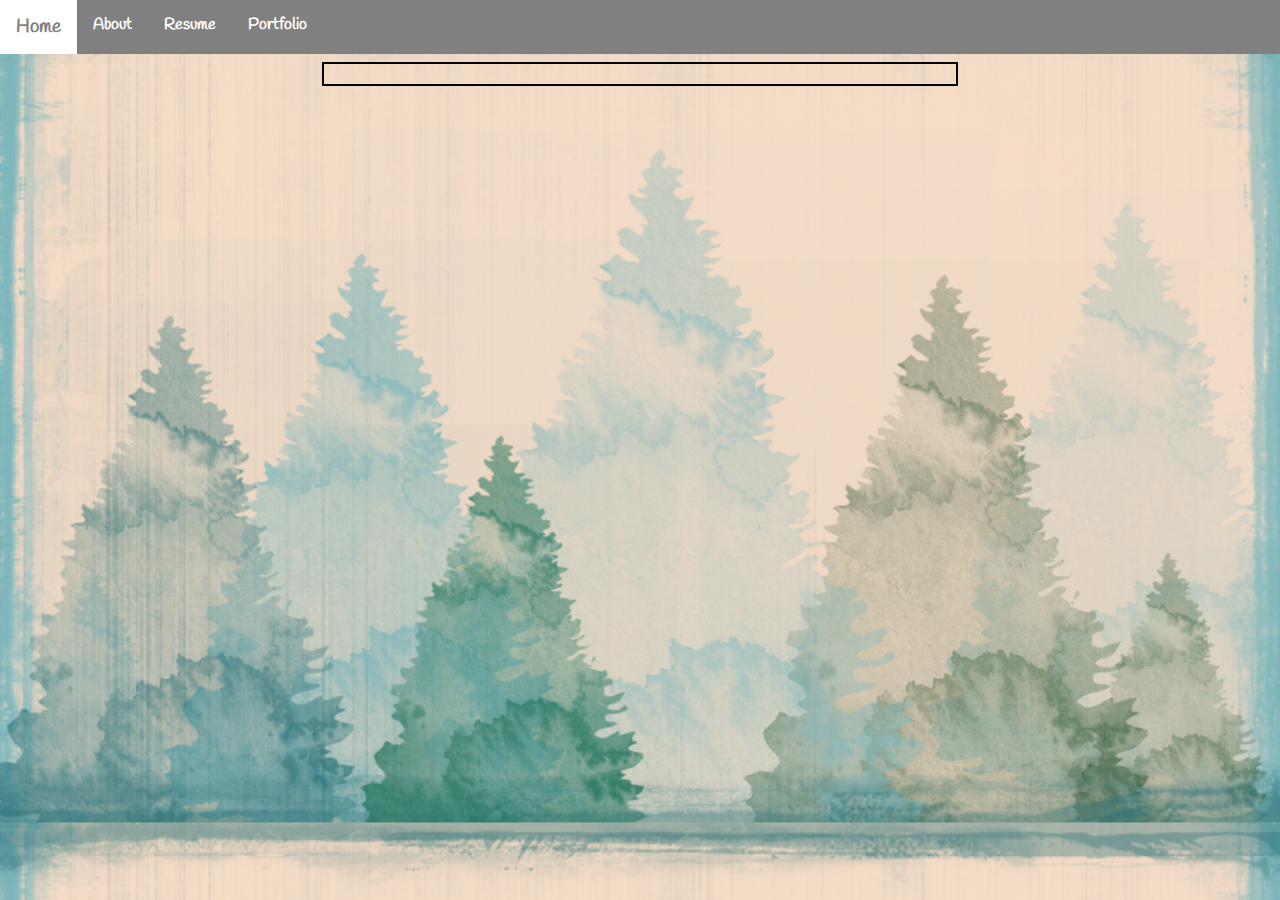
==== portfolio.html @ a2cf3aa6 "Initial commit" ====
<!doctype html>
<html>
    <head>
        <meta charset="utf-8">
        <title>Resume</title>
        <link href="style.css" rel="stylesheet" type="text/css">
        <link href="https://fonts.googleapis.com/css?family=Handlee|Volkhov" rel="stylesheet">
    </head>
    <body>
        <ul id="nav"><!--THIS IS A COMMENT. ul stands for unordered list-->
            <li><a href="index.html">Home</a></li><!--li stands for list item-->
            <li><a href="about.html">About</a></li>
            <li><a href="resume.html">Resume</a></li>
            <li><a href="portfolio.html">Portfolio</a></li>
        </ul> 
        <div id="content">
            
        </div>
    </body>
</html>
---- style.css ----
body{
    background-image: url(background.png);
    background-size: 100%;
    background-attachment: fixed;
    background-color: #80d6c0;
    font-family: 'Handlee', cursive;
    font-weight: bolder;
}
h1, h3{
    font-family: 'Volkhov', serif;
}

#nav{
    list-style-type: none;
    margin: -8px;
    padding: 0;
    overflow: hidden;
    background-color: grey;
    
    
}

#nav li{
    float: left;
}

#nav li a{
    display: block;
    text-align: center;
    padding: 14px 16px;
    text-decoration: none;
    color: white;
    
}
#nav li a:hover{
    background-color: white;
    color: grey;
    font-size: larger;
}

#content{
    border: solid black 2px;
    width: 50%;
    margin-left: auto;
    margin-right: auto;
    margin-top: 16px;
    text-align: center;
    padding-bottom: 20px;
}
table{
    margin: auto;
}

#content ul, #content ol{
    width: 40%;
    margin: auto;
}




font-family: 'Handlee', cursive;
font-family: 'Volkhov', serif;
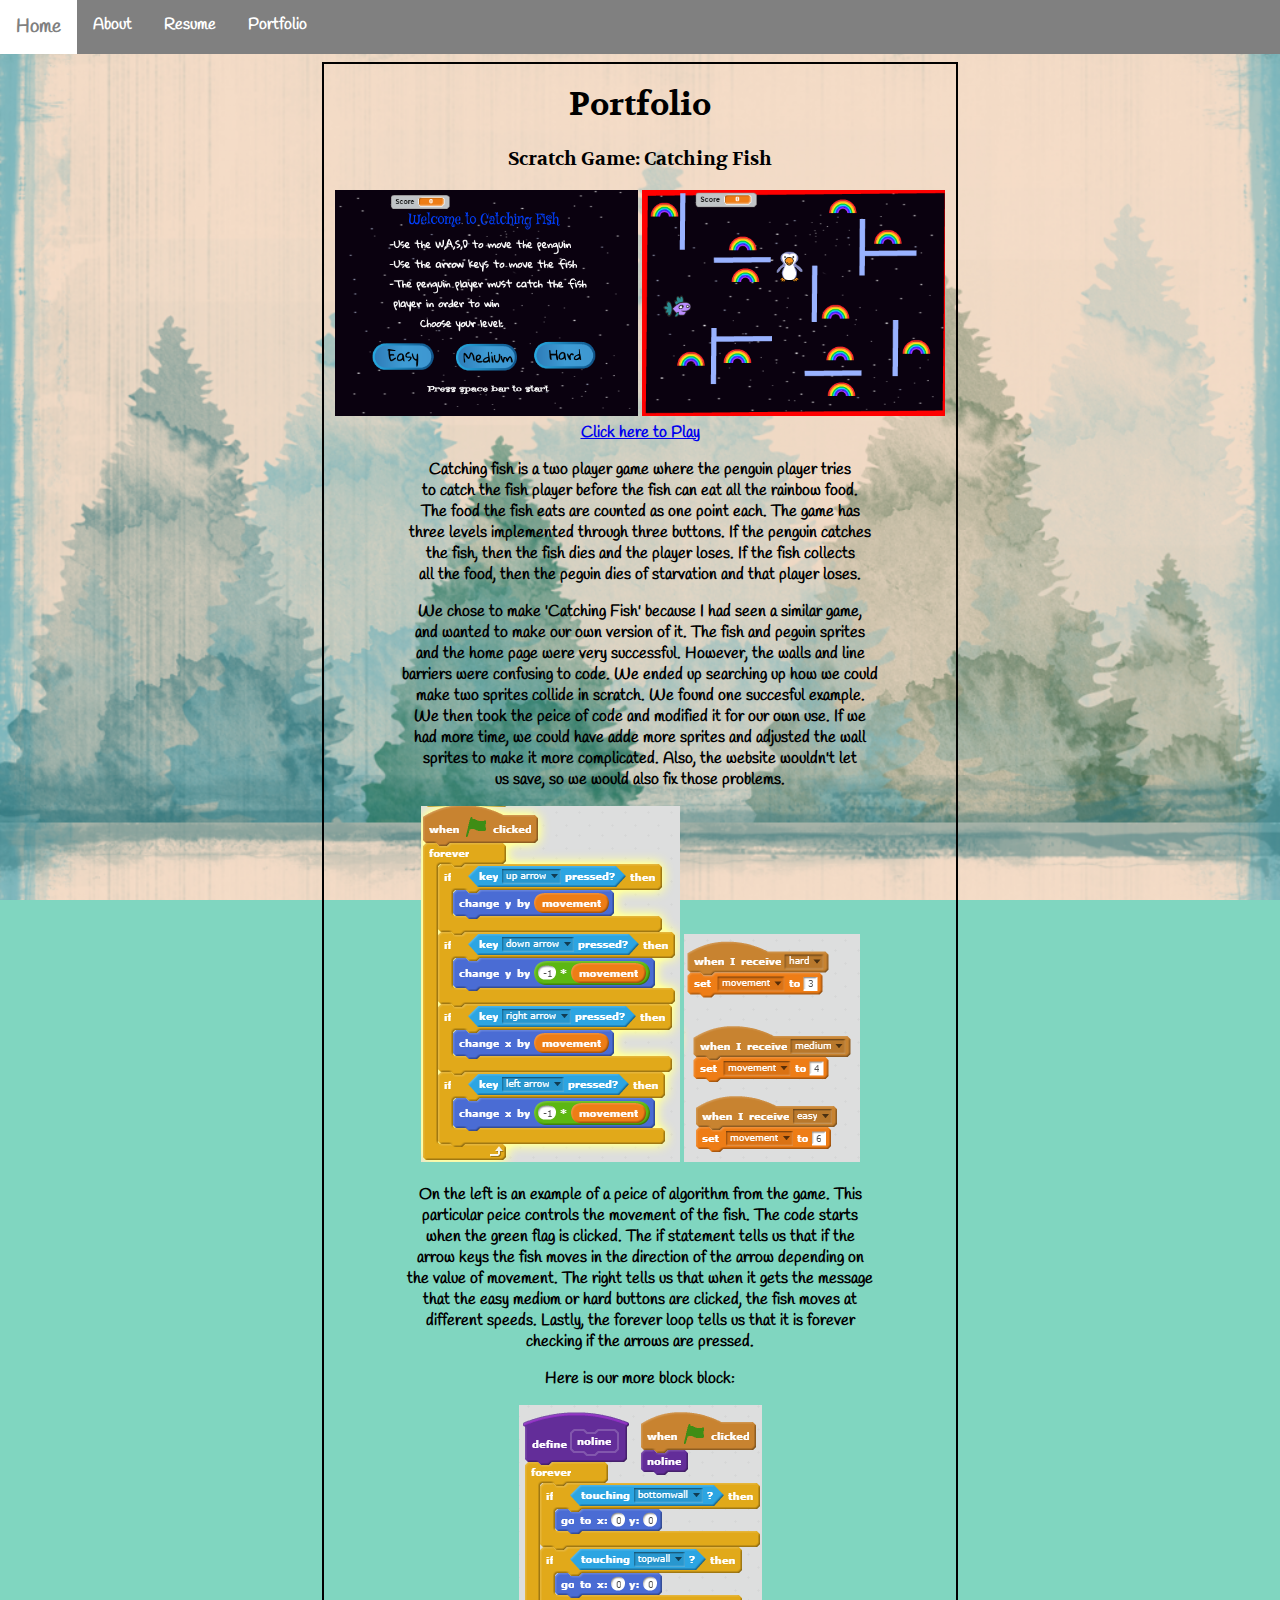
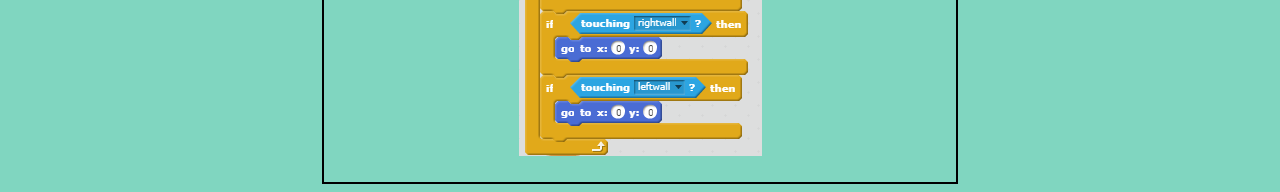
==== commit bfb0b745: "game" ====
--- a/portfolio.html
+++ b/portfolio.html
@@ -14,7 +14,41 @@
             <li><a href="portfolio.html">Portfolio</a></li>
         </ul> 
         <div id="content">
+            <h1>Portfolio</h1>
+            <h3>Scratch Game: Catching Fish</h3>
+            <img src="homes.PNG" width="48%" height="48%">
+            <img src="game.PNG" width="48%" height="48%">
+            <a href="https://scratch.mit.edu/projects/259095863/">Click here to Play</a>
+            <p>Catching fish is a two player game where the penguin player tries</br>
+            to catch the fish player before the fish can eat all the rainbow food.</br>
+            The food the fish eats are counted as one point each. The game has</br>
+            three levels implemented through three buttons. If the penguin catches<br>
+            the fish, then the fish dies and the player loses. If the fish collects</br>
+            all the food, then the peguin dies of starvation and that player loses.</p>
             
+            <p>We chose to make 'Catching Fish' because I had seen a similar game,</br>
+            and wanted to make our own version of it. The fish and peguin sprites</br>
+            and the home page were very successful. However, the walls and line</br>
+            barriers were confusing to code. We ended up searching up how we could</br>
+            make two sprites collide in scratch. We found one succesful example.</br>
+            We then took the peice of code and modified it for our own use. If we</br>
+            had more time, we could have adde more sprites and adjusted the wall</br>
+            sprites to make it more complicated. Also, the website wouldn't let</br>
+            us save, so we would also fix those problems.</p>
+            
+            <img src="Capture.PNG">
+            <img src="movement.PNG">
+            <p>On the left is an example of a peice of algorithm from the game. This</br>
+            particular peice controls the movement of the fish. The code starts</br>
+            when the green flag is clicked. The if statement tells us that if the</br>
+            arrow keys the fish moves in the direction of the arrow depending on</br>
+            the value of movement. The right tells us that when it gets the message</br>
+            that the easy medium or hard buttons are clicked, the fish moves at</br>
+            different speeds. Lastly, the forever loop tells us that it is forever</br>
+            checking if the arrows are pressed.</p>
+            <p>Here is our more block block: </p>
+            <img src="noline.PNG">
+    
         </div>
     </body>
 </html>--- a/style.css
+++ b/style.css
@@ -52,7 +52,7 @@
 }
 
 #content ul, #content ol{
-    width: 40%;
+    width: 30%;
     margin: auto;
 }
 
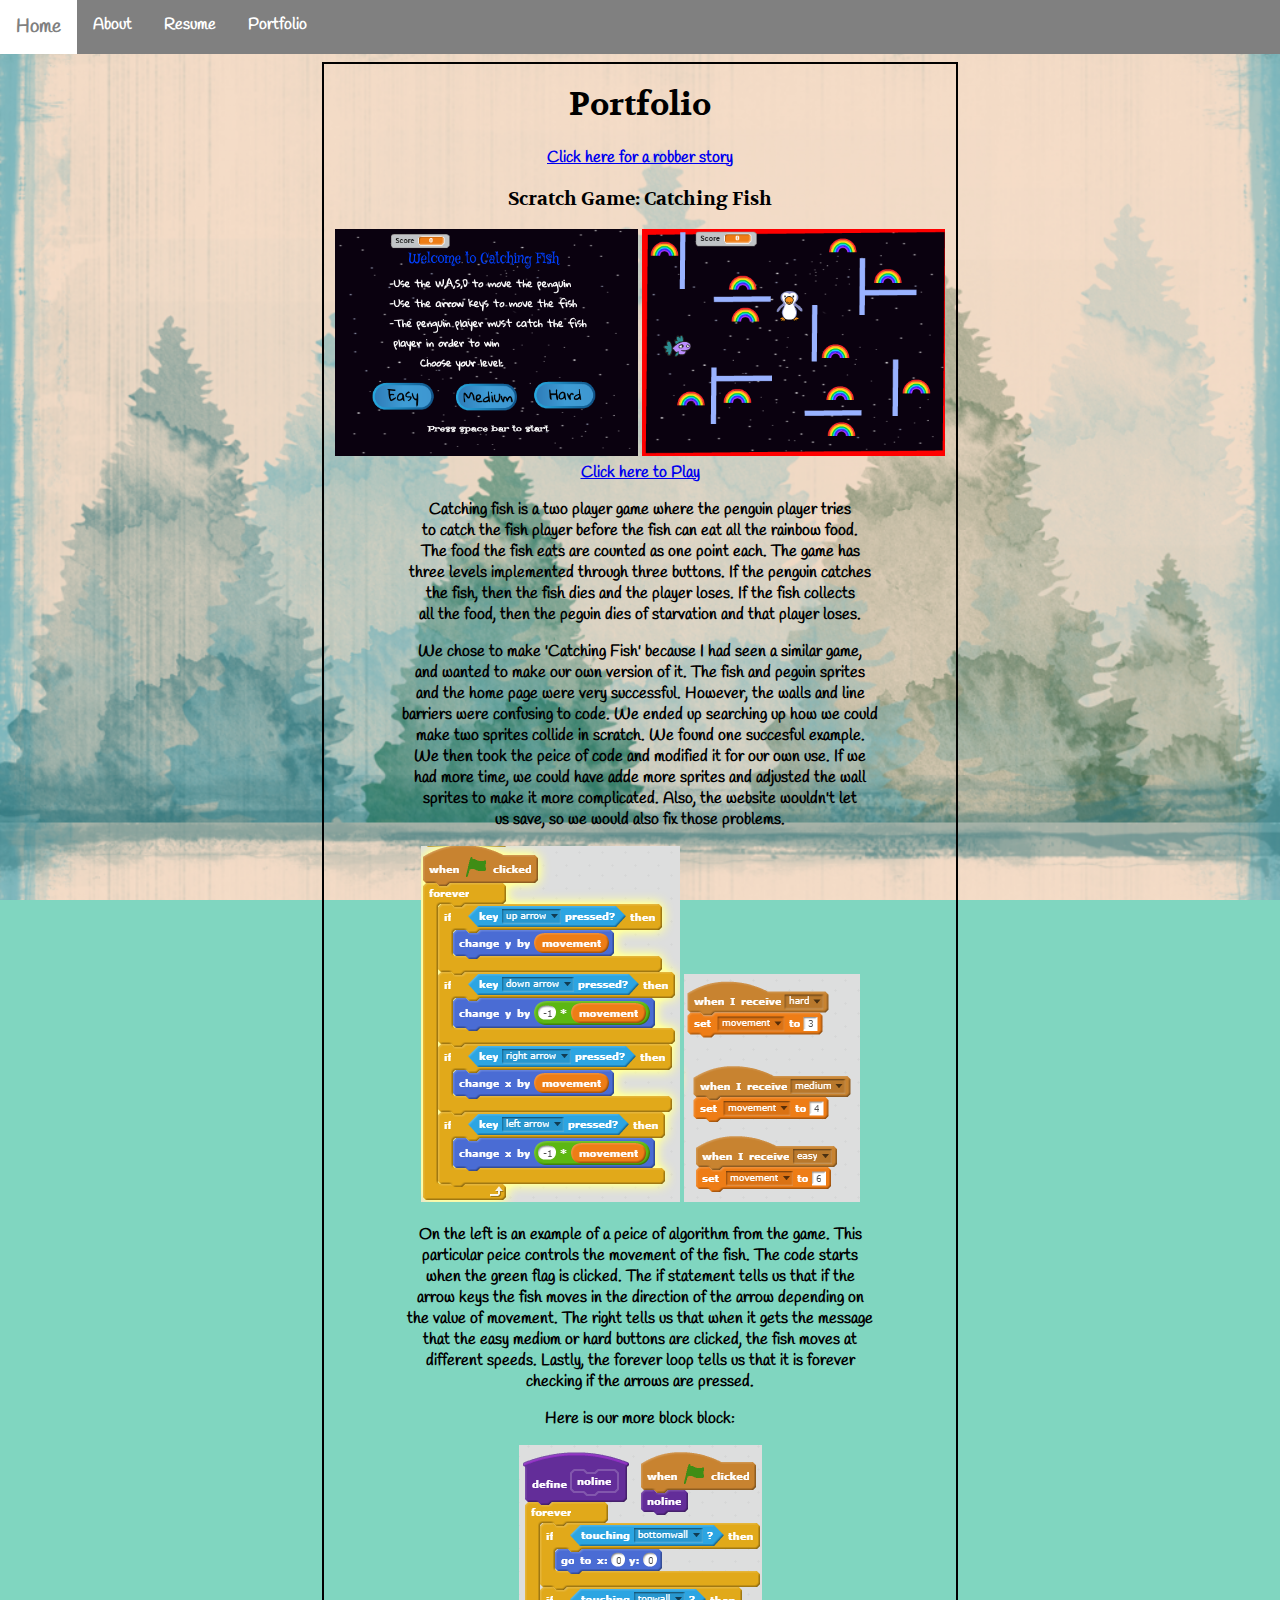
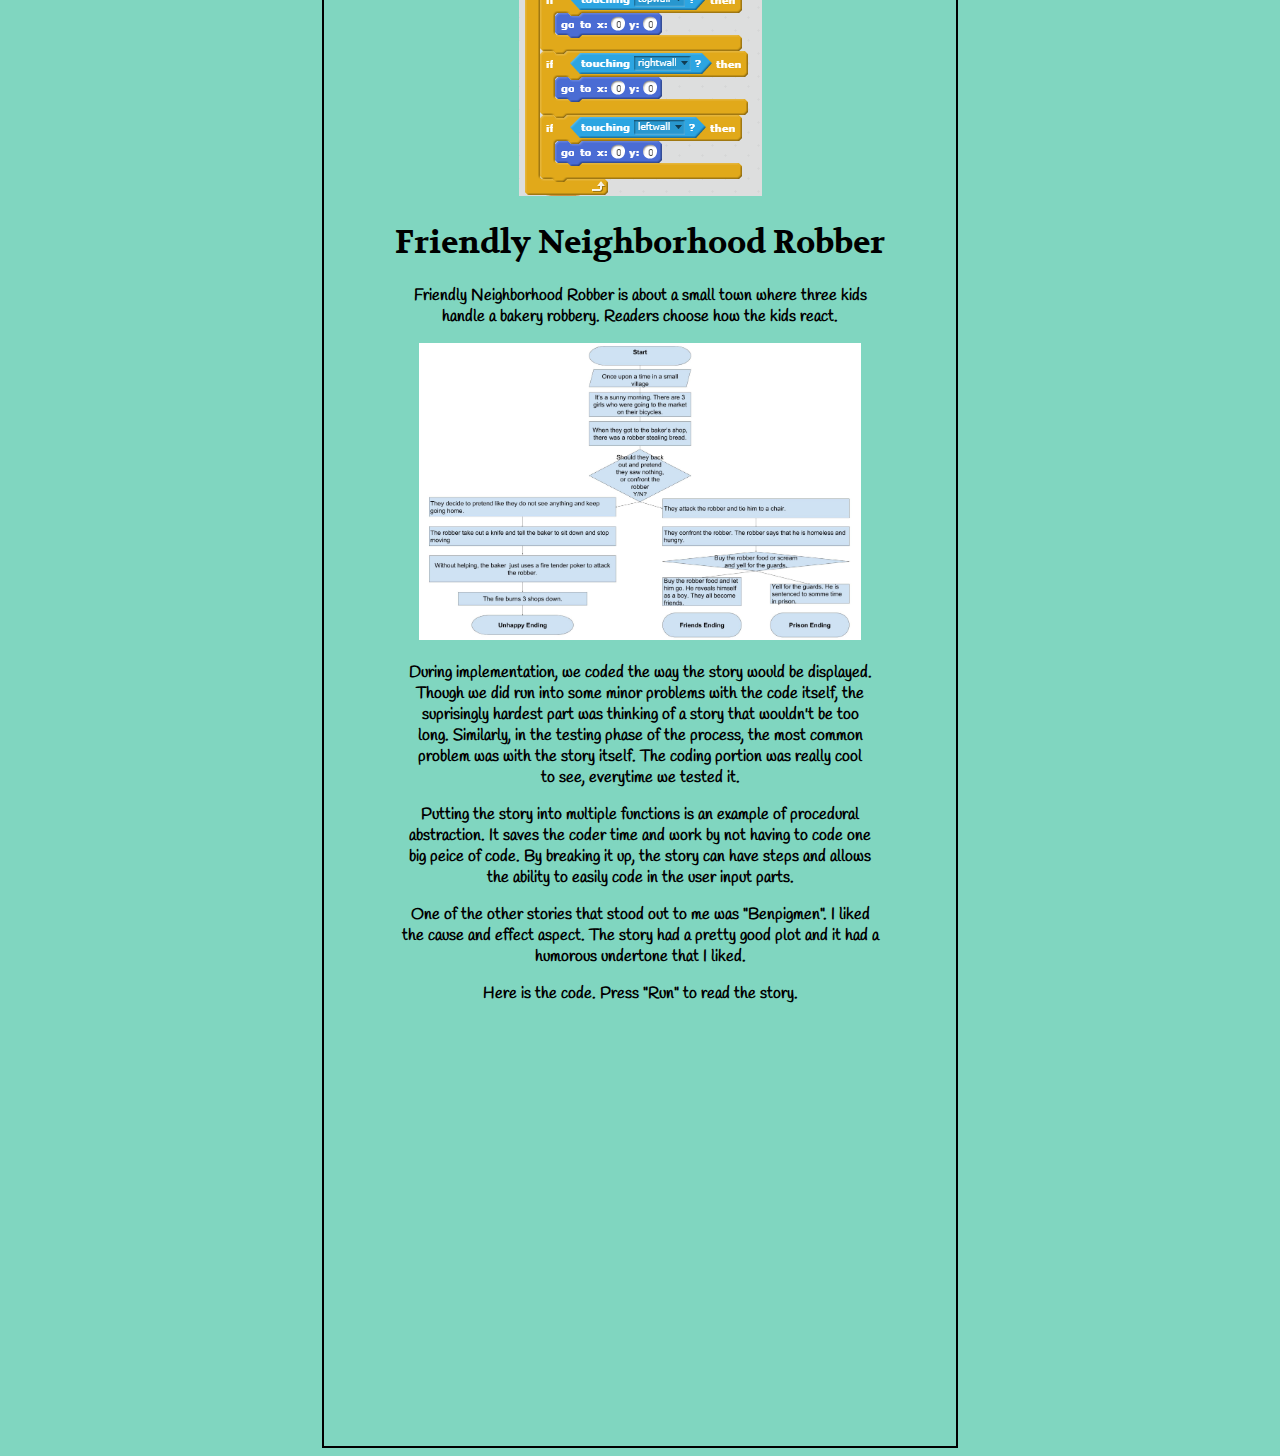
==== commit 7f44db8c: "python" ====
--- a/portfolio.html
+++ b/portfolio.html
@@ -15,6 +15,7 @@
         </ul> 
         <div id="content">
             <h1>Portfolio</h1>
+            <a href="#story">Click here for a robber story</a>
             <h3>Scratch Game: Catching Fish</h3>
             <img src="homes.PNG" width="48%" height="48%">
             <img src="game.PNG" width="48%" height="48%">
@@ -47,8 +48,29 @@
             different speeds. Lastly, the forever loop tells us that it is forever</br>
             checking if the arrows are pressed.</p>
             <p>Here is our more block block: </p>
+            
             <img src="noline.PNG">
-    
+            <h1 id="story">Friendly Neighborhood Robber</h1>
+            <p>Friendly Neighborhood Robber is about a small town where three kids</br>
+            handle a bakery robbery. Readers choose how the kids react.</p>
+            <a href="https://docs.google.com/drawings/d/18JKD7cT7fjjp8Ocvgzei9LH-HgWZsoxFfV4RxWrGuiQ/edit?usp=sharing" target="_BLANK">
+            <img src="storyflowmap.jpg" height=70% width=70%>
+            </a>
+            <p>During implementation, we coded the way the story would be displayed.</br>
+            Though we did run into some minor problems with the code itself, the</br>
+            suprisingly hardest part was thinking of a story that wouldn't be too</br>
+            long. Similarly, in the testing phase of the process, the most common</br>
+            problem was with the story itself. The coding portion was really cool</br>
+            to see, everytime we tested it.</p>
+            <p>Putting the story into multiple functions is an example of procedural</br>
+            abstraction. It saves the coder time and work by not having to code one</br>
+            big peice of code. By breaking it up, the story can have steps and allows</br>
+            the ability to easily code in the user input parts.</p>
+            <p>One of the other stories that stood out to me was "Benpigmen". I liked</br>
+            the cause and effect aspect. The story had a pretty good plot and it had a</br>
+            humorous undertone that I liked.</p>
+            <p>Here is the code. Press "Run" to read the story.</p>
+            <iframe height="400px" width="95%" src="https://repl.it/@JanisPrak/Adventure-Program-1?lite=true" scrolling="no" frameborder="no" allowtransparency="true" allowfullscreen="true" sandbox="allow-forms allow-pointer-lock allow-popups allow-same-origin allow-scripts allow-modals"></iframe>
         </div>
     </body>
 </html>